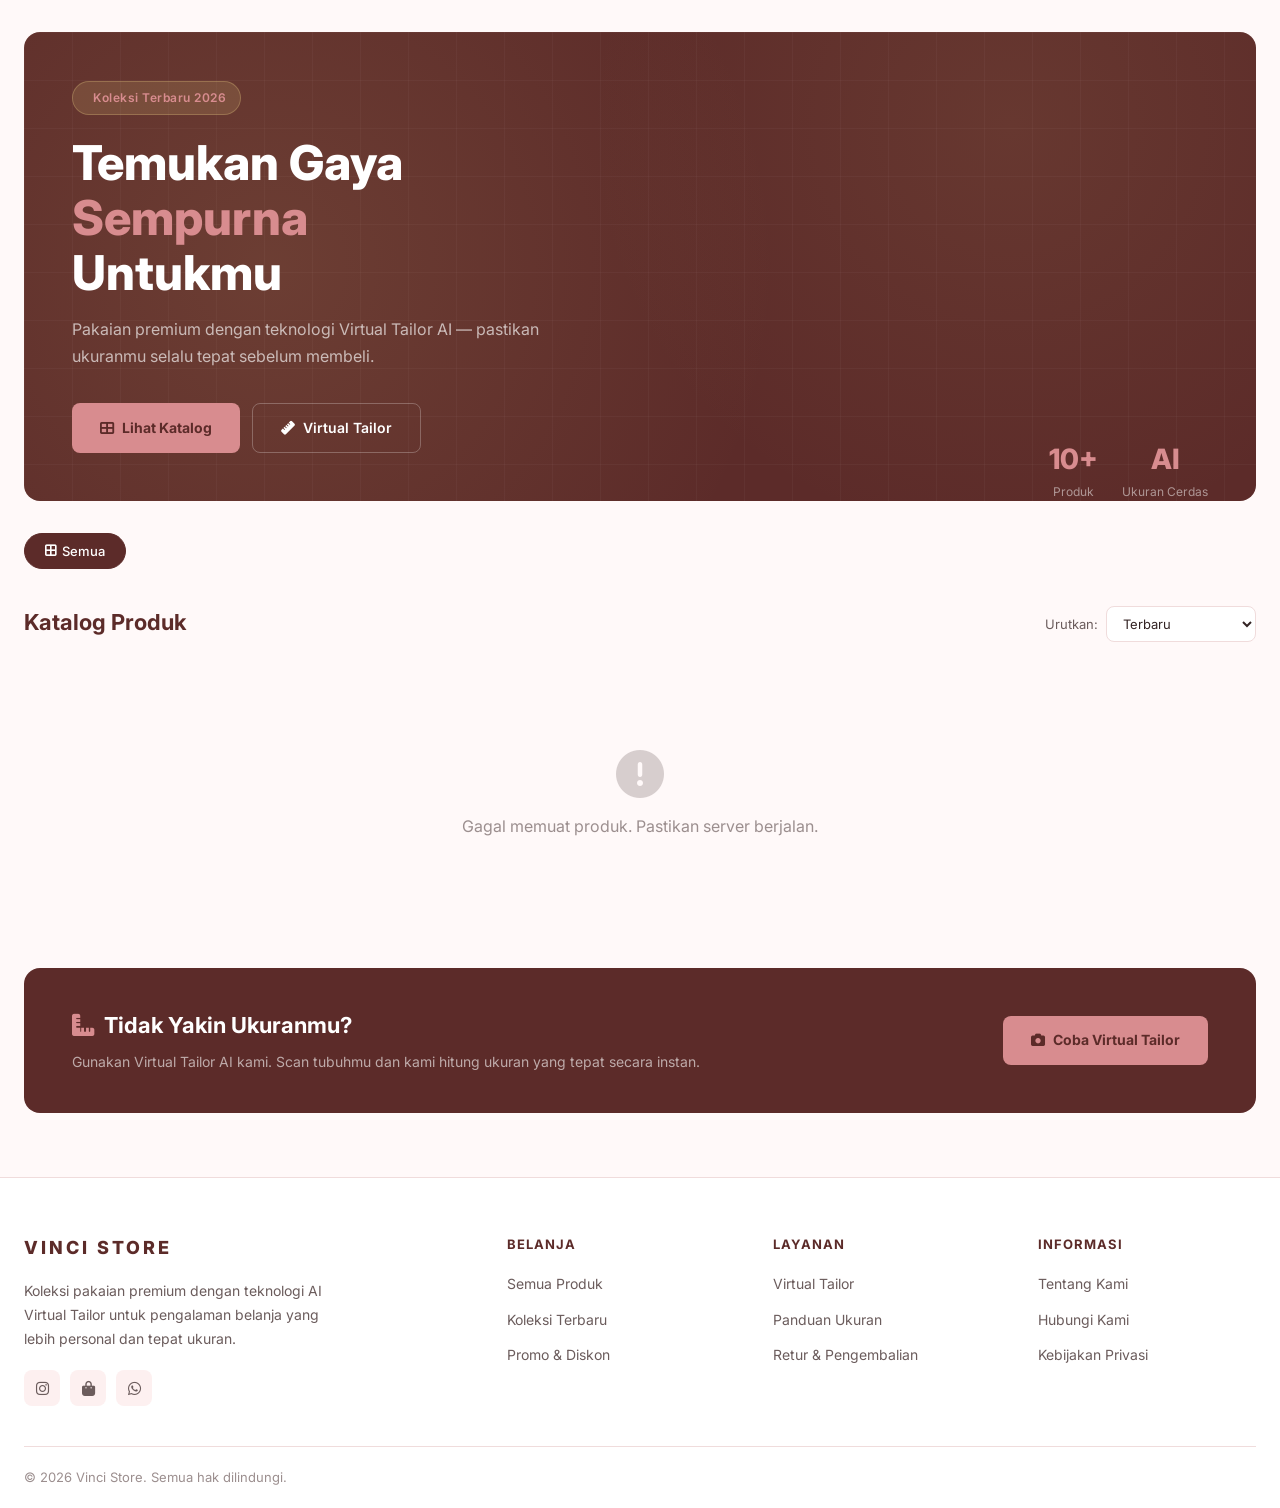
==== backend/static/index.html @ a20b8bdc "first commit" ====
<!DOCTYPE html>
<html lang="id">
<head>
    <meta charset="UTF-8">
    <meta name="viewport" content="width=device-width, initial-scale=1.0">
    <title>Vinci Store | Katalog Koleksi Eksklusif</title>
    <meta name="description" content="Temukan koleksi pakaian premium Vinci Store dengan fitur Virtual Tailor AI untuk pengukuran ukuran yang sempurna.">
    <!-- FontAwesome for Icons -->
    <link rel="stylesheet" href="https://cdnjs.cloudflare.com/ajax/libs/font-awesome/6.4.0/css/all.min.css">
    <!-- Google Fonts -->
    <link href="https://fonts.googleapis.com/css2?family=Inter:wght@400;500;600;700;800&display=swap" rel="stylesheet">

    <style>
        /* ===========================
           CSS Variables
        =========================== */
        :root {
            --primary: #5c2b29;
            --primary-light: #7a3a38;
            --accent: #d88c8f;
            --accent-hover: #c47679;
            --text-main: #332323;
            --text-light: #6b5c5c;
            --text-muted: #9c8f8f;
            --bg-body: #fff9f9;
            --bg-section: #fdf0f0;
            --border: #f0dcdc;
            --white: #ffffff;
            --shadow-sm: 0 1px 3px rgba(0,0,0,0.08), 0 1px 2px rgba(0,0,0,0.05);
            --shadow-md: 0 4px 16px rgba(0,0,0,0.1);
            --shadow-lg: 0 20px 40px rgba(0,0,0,0.14);
            --radius: 10px;
            --font: 'Inter', sans-serif;
        }

        /* ===========================
           Reset & Base
        =========================== */
        *, *::before, *::after {
            margin: 0;
            padding: 0;
            box-sizing: border-box;
        }

        html { scroll-behavior: smooth; }

        body {
            font-family: var(--font);
            background: var(--bg-body);
            color: var(--text-main);
            line-height: 1.6;
        }

        a { text-decoration: none; color: inherit; }
        button { cursor: pointer; font-family: inherit; }
        img { display: block; }

        .container {
            max-width: 1280px;
            margin: 0 auto;
            padding: 0 24px;
        }

        /* ===========================
           Header
        =========================== */
        header {
            background: var(--white);
            border-bottom: 1px solid var(--border);
            position: sticky;
            top: 0;
            z-index: 100;
            box-shadow: var(--shadow-sm);
        }

        .header-inner {
            display: flex;
            align-items: center;
            justify-content: space-between;
            height: 72px;
            gap: 24px;
        }

        .logo {
            display: flex;
            align-items: center;
            gap: 10px;
            font-weight: 800;
            font-size: 18px;
            letter-spacing: 3px;
            color: var(--primary);
            flex-shrink: 0;
        }

        .logo-mark {
            width: 32px;
            height: 32px;
            background: var(--primary);
            border-radius: 6px;
            display: flex;
            align-items: center;
            justify-content: center;
        }

        .logo-mark i {
            color: var(--accent);
            font-size: 14px;
        }

        nav {
            display: flex;
            gap: 8px;
            height: 100%;
        }

        nav a {
            display: flex;
            align-items: center;
            padding: 0 16px;
            font-size: 14px;
            font-weight: 500;
            color: var(--text-light);
            height: 100%;
            border-bottom: 2px solid transparent;
            transition: color 0.2s, border-color 0.2s;
            white-space: nowrap;
        }

        nav a:hover, nav a.active {
            color: var(--primary);
            border-bottom-color: var(--accent);
        }

        .header-actions {
            display: flex;
            align-items: center;
            gap: 16px;
        }

        .search-bar {
            position: relative;
            display: flex;
            align-items: center;
        }

        .search-bar i {
            position: absolute;
            left: 12px;
            color: var(--text-muted);
            font-size: 13px;
            pointer-events: none;
        }

        .search-bar input {
            background: var(--bg-section);
            border: 1px solid var(--border);
            border-radius: 8px;
            padding: 9px 16px 9px 36px;
            width: 220px;
            font-size: 14px;
            font-family: var(--font);
            outline: none;
            transition: border-color 0.2s, width 0.3s;
            color: var(--text-main);
        }

        .search-bar input:focus {
            border-color: var(--accent);
            width: 260px;
        }

        .icon-btn {
            background: none;
            border: none;
            font-size: 18px;
            color: var(--text-main);
            position: relative;
            padding: 6px;
            border-radius: 6px;
            transition: background 0.2s;
        }

        .icon-btn:hover { background: var(--bg-section); }

        .cart-badge {
            position: absolute;
            top: -2px;
            right: -4px;
            background: var(--accent);
            color: var(--white);
            font-size: 10px;
            font-weight: 700;
            width: 16px;
            height: 16px;
            border-radius: 50%;
            display: flex;
            align-items: center;
            justify-content: center;
        }

        /* ===========================
           Hero Banner
        =========================== */
        .hero {
            margin: 32px 0;
            background: var(--primary);
            border-radius: 16px;
            overflow: hidden;
            position: relative;
            min-height: 340px;
            display: flex;
            align-items: center;
        }

        .hero-bg-pattern {
            position: absolute;
            inset: 0;
            background-image:
                radial-gradient(circle at 20% 50%, rgba(201,169,110,0.15) 0%, transparent 50%),
                radial-gradient(circle at 80% 20%, rgba(201,169,110,0.1) 0%, transparent 40%);
        }

        .hero-grid-overlay {
            position: absolute;
            inset: 0;
            background-image:
                linear-gradient(to right, rgba(255,255,255,0.03) 1px, transparent 1px),
                linear-gradient(to bottom, rgba(255,255,255,0.03) 1px, transparent 1px);
            background-size: 48px 48px;
        }

        .hero-content {
            position: relative;
            z-index: 1;
            padding: 48px;
            flex: 1;
            max-width: 600px;
        }

        .hero-badge {
            display: inline-flex;
            align-items: center;
            gap: 6px;
            background: rgba(201,169,110,0.2);
            border: 1px solid rgba(201,169,110,0.4);
            color: var(--accent);
            padding: 6px 14px;
            border-radius: 100px;
            font-size: 12px;
            font-weight: 600;
            letter-spacing: 0.5px;
            margin-bottom: 20px;
        }

        .hero h1 {
            font-size: clamp(2rem, 4vw, 3rem);
            font-weight: 800;
            color: var(--white);
            line-height: 1.15;
            margin-bottom: 16px;
        }

        .hero h1 span { color: var(--accent); }

        .hero p {
            font-size: 16px;
            color: rgba(255,255,255,0.65);
            margin-bottom: 32px;
            line-height: 1.7;
        }

        .hero-buttons {
            display: flex;
            gap: 12px;
            flex-wrap: wrap;
        }

        .btn-hero-primary {
            display: inline-flex;
            align-items: center;
            gap: 8px;
            background: var(--accent);
            color: var(--primary);
            padding: 13px 28px;
            border-radius: 8px;
            font-size: 14px;
            font-weight: 700;
            border: none;
            transition: background 0.2s, transform 0.2s, box-shadow 0.2s;
        }

        .btn-hero-primary:hover {
            background: var(--accent-hover);
            transform: translateY(-1px);
            box-shadow: 0 8px 20px rgba(201,169,110,0.4);
        }

        .btn-hero-secondary {
            display: inline-flex;
            align-items: center;
            gap: 8px;
            background: transparent;
            color: var(--white);
            padding: 13px 28px;
            border-radius: 8px;
            font-size: 14px;
            font-weight: 600;
            border: 1px solid rgba(255,255,255,0.25);
            transition: border-color 0.2s, background 0.2s;
        }

        .btn-hero-secondary:hover {
            border-color: rgba(255,255,255,0.5);
            background: rgba(255,255,255,0.05);
        }

        .hero-visual {
            position: absolute;
            right: 48px;
            bottom: 0;
            width: 280px;
            display: flex;
            flex-direction: column;
            align-items: flex-end;
            gap: 12px;
        }

        .hero-stats {
            display: flex;
            gap: 24px;
        }

        .hero-stat {
            text-align: center;
        }

        .hero-stat .num {
            font-size: 28px;
            font-weight: 800;
            color: var(--accent);
        }

        .hero-stat .label {
            font-size: 12px;
            color: rgba(255,255,255,0.5);
        }

        /* ===========================
           Category Filters
        =========================== */
        .categories-section {
            margin-bottom: 32px;
        }

        .categories {
            display: flex;
            gap: 10px;
            overflow-x: auto;
            padding-bottom: 4px;
            scrollbar-width: none;
        }

        .categories::-webkit-scrollbar { display: none; }

        .cat-btn {
            display: inline-flex;
            align-items: center;
            gap: 6px;
            padding: 9px 20px;
            border: 1.5px solid var(--border);
            background: var(--white);
            border-radius: 100px;
            font-size: 13px;
            font-weight: 500;
            color: var(--text-light);
            white-space: nowrap;
            transition: all 0.2s;
        }

        .cat-btn:hover {
            border-color: var(--accent);
            color: var(--accent);
        }

        .cat-btn.active {
            background: var(--primary);
            border-color: var(--primary);
            color: var(--white);
        }

        /* ===========================
           Catalog Section
        =========================== */
        .catalog-header {
            display: flex;
            align-items: flex-end;
            justify-content: space-between;
            margin-bottom: 28px;
            gap: 16px;
        }

        .catalog-title h2 {
            font-size: 22px;
            font-weight: 700;
            color: var(--primary);
        }

        .catalog-title p {
            font-size: 14px;
            color: var(--text-muted);
            margin-top: 2px;
        }

        .sort-bar {
            display: flex;
            align-items: center;
            gap: 8px;
            font-size: 13px;
            color: var(--text-light);
            flex-shrink: 0;
        }

        .sort-bar select {
            padding: 8px 12px;
            border: 1.5px solid var(--border);
            border-radius: 8px;
            background: var(--white);
            font-family: var(--font);
            font-size: 13px;
            color: var(--text-main);
            outline: none;
            cursor: pointer;
            transition: border-color 0.2s;
        }

        .sort-bar select:focus { border-color: var(--accent); }

        /* ===========================
           Product Grid
        =========================== */
        .product-grid {
            display: grid;
            grid-template-columns: repeat(4, 1fr);
            gap: 24px;
            margin-bottom: 48px;
        }

        .product-card {
            background: var(--white);
            border: 1px solid var(--border);
            border-radius: var(--radius);
            overflow: hidden;
            display: flex;
            flex-direction: column;
            cursor: pointer;
            transition: transform 0.3s ease, box-shadow 0.3s ease, border-color 0.3s ease;
        }

        .product-card:hover {
            transform: translateY(-6px);
            box-shadow: var(--shadow-lg);
            border-color: rgba(201,169,110,0.3);
        }

        .product-img-wrap {
            position: relative;
            width: 100%;
            aspect-ratio: 3/4;
            overflow: hidden;
            background: var(--bg-section);
        }

        .product-img-wrap img {
            width: 100%;
            height: 100%;
            object-fit: cover;
            transition: transform 0.5s ease;
        }

        .product-card:hover .product-img-wrap img {
            transform: scale(1.07);
        }

        .product-img-placeholder {
            width: 100%;
            height: 100%;
            display: flex;
            flex-direction: column;
            align-items: center;
            justify-content: center;
            gap: 8px;
            color: var(--text-muted);
            font-size: 13px;
            background: linear-gradient(135deg, #f1f5f9, #e2e8f0);
        }

        .product-img-placeholder i { font-size: 32px; opacity: 0.4; }

        .product-overlay {
            position: absolute;
            inset: 0;
            background: linear-gradient(to top, rgba(26,31,44,0.5) 0%, transparent 50%);
            opacity: 0;
            transition: opacity 0.3s ease;
            display: flex;
            align-items: flex-end;
            justify-content: center;
            padding: 16px;
        }

        .product-card:hover .product-overlay { opacity: 1; }

        .quick-view-btn {
            background: var(--white);
            color: var(--primary);
            border: none;
            border-radius: 6px;
            padding: 10px 20px;
            font-size: 13px;
            font-weight: 600;
            display: flex;
            align-items: center;
            gap: 6px;
            transition: background 0.2s;
            transform: translateY(8px);
            transition: transform 0.3s ease, background 0.2s;
        }

        .product-card:hover .quick-view-btn {
            transform: translateY(0);
        }

        .quick-view-btn:hover { background: var(--accent); color: var(--white); }

        .product-tag {
            position: absolute;
            top: 12px;
            left: 12px;
            background: var(--primary);
            color: var(--white);
            padding: 4px 10px;
            border-radius: 4px;
            font-size: 11px;
            font-weight: 600;
            letter-spacing: 0.3px;
        }

        .wishlist-btn {
            position: absolute;
            top: 10px;
            right: 10px;
            width: 32px;
            height: 32px;
            background: var(--white);
            border: 1px solid var(--border);
            border-radius: 50%;
            display: flex;
            align-items: center;
            justify-content: center;
            font-size: 13px;
            color: var(--text-muted);
            transition: all 0.2s;
            opacity: 0;
        }

        .product-card:hover .wishlist-btn { opacity: 1; }
        .wishlist-btn:hover { color: #ef4444; border-color: #ef4444; }

        .product-info {
            padding: 16px;
            flex: 1;
            display: flex;
            flex-direction: column;
            gap: 6px;
        }

        .product-name {
            font-size: 14px;
            font-weight: 600;
            color: var(--text-main);
            line-height: 1.4;
        }

        .product-desc-short {
            font-size: 12px;
            color: var(--text-muted);
            line-height: 1.5;
            display: -webkit-box;
            -webkit-line-clamp: 2;
            -webkit-box-orient: vertical;
            overflow: hidden;
        }

        .product-footer {
            display: flex;
            align-items: center;
            justify-content: space-between;
            margin-top: auto;
            padding-top: 10px;
            border-top: 1px solid var(--border);
        }

        .product-price {
            font-size: 16px;
            font-weight: 700;
            color: var(--primary);
        }

        .arrow-link {
            width: 30px;
            height: 30px;
            border-radius: 50%;
            background: var(--primary);
            color: var(--white);
            display: flex;
            align-items: center;
            justify-content: center;
            font-size: 12px;
            transition: background 0.2s, transform 0.2s;
        }

        .product-card:hover .arrow-link {
            background: var(--accent);
            transform: rotate(-45deg);
        }

        /* ===========================
           Skeleton Loading
        =========================== */
        .skeleton {
            background: linear-gradient(90deg, #f1f5f9 25%, #e2e8f0 50%, #f1f5f9 75%);
            background-size: 200% 100%;
            animation: shimmer 1.4s infinite;
            border-radius: 6px;
        }

        @keyframes shimmer {
            0% { background-position: 200% 0; }
            100% { background-position: -200% 0; }
        }

        .skeleton-card {
            background: var(--white);
            border: 1px solid var(--border);
            border-radius: var(--radius);
            overflow: hidden;
        }

        .skeleton-img { height: 260px; }
        .skeleton-info { padding: 16px; display: flex; flex-direction: column; gap: 8px; }
        .skeleton-line { height: 12px; }
        .skeleton-line.w-70 { width: 70%; }
        .skeleton-line.w-50 { width: 50%; }
        .skeleton-line.w-40 { width: 40%; }

        /* ===========================
           Empty State
        =========================== */
        .empty-state {
            grid-column: 1 / -1;
            text-align: center;
            padding: 80px 20px;
            color: var(--text-muted);
        }
        .empty-state i { font-size: 48px; margin-bottom: 16px; opacity: 0.4; display: block; }

        /* ===========================
           Load More
        =========================== */
        .load-more-wrap {
            display: flex;
            justify-content: center;
            margin-bottom: 64px;
        }

        .btn-load-more {
            display: inline-flex;
            align-items: center;
            gap: 8px;
            padding: 13px 36px;
            background: var(--white);
            border: 1.5px solid var(--border);
            border-radius: 8px;
            font-size: 14px;
            font-weight: 600;
            color: var(--text-main);
            transition: all 0.2s;
        }

        .btn-load-more:hover {
            border-color: var(--primary);
            color: var(--primary);
            box-shadow: var(--shadow-md);
        }

        /* ===========================
           Feature Banner
        =========================== */
        .feature-banner {
            background: var(--primary);
            border-radius: 16px;
            padding: 40px 48px;
            margin-bottom: 64px;
            display: flex;
            align-items: center;
            justify-content: space-between;
            gap: 32px;
        }

        .feature-banner-text h3 {
            font-size: 22px;
            font-weight: 700;
            color: var(--white);
            margin-bottom: 8px;
        }

        .feature-banner-text p {
            font-size: 14px;
            color: rgba(255,255,255,0.6);
        }

        .btn-feature {
            display: inline-flex;
            align-items: center;
            gap: 8px;
            background: var(--accent);
            color: var(--primary);
            padding: 13px 28px;
            border-radius: 8px;
            font-size: 14px;
            font-weight: 700;
            border: none;
            white-space: nowrap;
            transition: background 0.2s, transform 0.2s;
            flex-shrink: 0;
        }

        .btn-feature:hover {
            background: var(--accent-hover);
            transform: translateY(-1px);
        }

        /* ===========================
           Footer
        =========================== */
        footer {
            background: var(--white);
            border-top: 1px solid var(--border);
        }

        .footer-top {
            display: grid;
            grid-template-columns: 2fr 1fr 1fr 1fr;
            gap: 48px;
            padding: 56px 0 40px;
        }

        .footer-brand .logo { margin-bottom: 16px; }

        .footer-brand p {
            font-size: 14px;
            color: var(--text-light);
            line-height: 1.7;
            max-width: 300px;
        }

        .footer-socials {
            display: flex;
            gap: 10px;
            margin-top: 20px;
        }

        .social-btn {
            width: 36px;
            height: 36px;
            background: var(--bg-section);
            border-radius: 8px;
            display: flex;
            align-items: center;
            justify-content: center;
            color: var(--text-light);
            font-size: 15px;
            transition: all 0.2s;
        }

        .social-btn:hover {
            background: var(--primary);
            color: var(--white);
        }

        .footer-col h4 {
            font-size: 13px;
            font-weight: 700;
            color: var(--primary);
            text-transform: uppercase;
            letter-spacing: 1px;
            margin-bottom: 16px;
        }

        .footer-col ul {
            list-style: none;
            display: flex;
            flex-direction: column;
            gap: 10px;
        }

        .footer-col ul li a {
            font-size: 14px;
            color: var(--text-light);
            transition: color 0.2s;
        }

        .footer-col ul li a:hover { color: var(--primary); }

        .footer-bottom {
            border-top: 1px solid var(--border);
            padding: 20px 0;
            display: flex;
            align-items: center;
            justify-content: space-between;
            font-size: 13px;
            color: var(--text-muted);
        }

        /* ===========================
           Responsive
        =========================== */
        @media (max-width: 1100px) {
            .product-grid { grid-template-columns: repeat(3, 1fr); }
            .footer-top { grid-template-columns: repeat(2, 1fr); gap: 32px; }
        }

        @media (max-width: 860px) {
            .hero { min-height: 280px; }
            .hero-visual { display: none; }
            .product-grid { grid-template-columns: repeat(2, 1fr); }
            .feature-banner { flex-direction: column; text-align: center; }
        }

        @media (max-width: 640px) {
            nav { display: none; }
            .search-bar { display: none; }
            .hero-content { padding: 32px 24px; }
            .hero h1 { font-size: 1.75rem; }
        }

        @media (max-width: 480px) {
            .product-grid { grid-template-columns: 1fr; }
            .footer-top { grid-template-columns: 1fr; }
        }
    </style>
</head>
<body>

    <!-- ========== HEADER ========== -->
    <div id="navbar-container"></div>

    <main class="container">

        <!-- ========== HERO ========== -->
        <section class="hero">
            <div class="hero-bg-pattern"></div>
            <div class="hero-grid-overlay"></div>
            <div class="hero-content">
                <div class="hero-badge">
                    <i class="fas fa-sparkles"></i>
                    Koleksi Terbaru 2026
                </div>
                <h1>Temukan Gaya <span>Sempurna</span><br>Untukmu</h1>
                <p>Pakaian premium dengan teknologi Virtual Tailor AI — pastikan ukuranmu selalu tepat sebelum membeli.</p>
                <div class="hero-buttons">
                    <a href="#katalog" class="btn-hero-primary">
                        <i class="fas fa-th-large"></i>
                        Lihat Katalog
                    </a>
                    <a href="/virtual-tailor" class="btn-hero-secondary">
                        <i class="fas fa-ruler"></i>
                        Virtual Tailor
                    </a>
                </div>
            </div>
            <div class="hero-visual">
                <div class="hero-stats">
                    <div class="hero-stat">
                        <div class="num" id="heroProductCount">10+</div>
                        <div class="label">Produk</div>
                    </div>
                    <div class="hero-stat">
                        <div class="num">AI</div>
                        <div class="label">Ukuran Cerdas</div>
                    </div>
                </div>
            </div>
        </section>

        <!-- ========== CATEGORY FILTERS ========== -->
        <section class="categories-section" id="katalog">
            <div class="categories" id="categoryList">
                <button class="cat-btn active" data-filter="all">
                    <i class="fas fa-border-all"></i> Semua
                </button>
                <!-- Dynamic categories injected by JS -->
            </div>
        </section>

        <!-- ========== CATALOG ========== -->
        <section class="catalog">
            <div class="catalog-header">
                <div class="catalog-title">
                    <h2>Katalog Produk</h2>
                    <p id="productCount">Memuat produk...</p>
                </div>
                <div class="sort-bar">
                    <label for="sortSelect">Urutkan:</label>
                    <select id="sortSelect">
                        <option value="default">Terbaru</option>
                        <option value="price-asc">Harga: Terendah</option>
                        <option value="price-desc">Harga: Tertinggi</option>
                        <option value="name-az">Nama: A-Z</option>
                    </select>
                </div>
            </div>

            <!-- Product Grid -->
            <div class="product-grid" id="productGrid">
                <!-- Skeleton loading cards -->
                <div class="skeleton-card">
                    <div class="skeleton skeleton-img"></div>
                    <div class="skeleton-info">
                        <div class="skeleton skeleton-line w-70"></div>
                        <div class="skeleton skeleton-line w-50"></div>
                        <div class="skeleton skeleton-line w-40"></div>
                    </div>
                </div>
                <div class="skeleton-card">
                    <div class="skeleton skeleton-img"></div>
                    <div class="skeleton-info">
                        <div class="skeleton skeleton-line w-70"></div>
                        <div class="skeleton skeleton-line w-50"></div>
                        <div class="skeleton skeleton-line w-40"></div>
                    </div>
                </div>
                <div class="skeleton-card">
                    <div class="skeleton skeleton-img"></div>
                    <div class="skeleton-info">
                        <div class="skeleton skeleton-line w-70"></div>
                        <div class="skeleton skeleton-line w-50"></div>
                        <div class="skeleton skeleton-line w-40"></div>
                    </div>
                </div>
                <div class="skeleton-card">
                    <div class="skeleton skeleton-img"></div>
                    <div class="skeleton-info">
                        <div class="skeleton skeleton-line w-70"></div>
                        <div class="skeleton skeleton-line w-50"></div>
                        <div class="skeleton skeleton-line w-40"></div>
                    </div>
                </div>
            </div>

            <div class="load-more-wrap" id="loadMoreWrap" style="display:none;">
                <button class="btn-load-more" id="loadMoreBtn">
                    <i class="fas fa-chevron-down"></i>
                    Muat Lebih Banyak
                </button>
            </div>
        </section>

        <!-- ========== FEATURE BANNER ========== -->
        <div class="feature-banner">
            <div class="feature-banner-text">
                <h3><i class="fas fa-ruler-combined" style="color:var(--accent); margin-right:10px;"></i>Tidak Yakin Ukuranmu?</h3>
                <p>Gunakan Virtual Tailor AI kami. Scan tubuhmu dan kami hitung ukuran yang tepat secara instan.</p>
            </div>
            <a href="/virtual-tailor" class="btn-feature">
                <i class="fas fa-camera"></i>
                Coba Virtual Tailor
            </a>
        </div>

    </main>

    <!-- ========== FOOTER ========== -->
    <footer>
        <div class="container">
            <div class="footer-top">
                <div class="footer-brand">
                    <div class="logo">
                        VINCI STORE
                    </div>
                    <p>Koleksi pakaian premium dengan teknologi AI Virtual Tailor untuk pengalaman belanja yang lebih personal dan tepat ukuran.</p>
                    <div class="footer-socials">
                        <a href="https://www.instagram.com/vincistore_" class="social-btn"><i class="fab fa-instagram"></i></a>
                        <a href="https://shopee.co.id/vincistore.padang" class="social-btn"><i class="fas fa-shopping-bag"></i></a>
                        <a href="https://api.whatsapp.com/message/ERX2TQE45XUIH1?autoload=1&app_absent=0" class="social-btn"><i class="fab fa-whatsapp"></i></a>
                    </div>
                </div>
                <div class="footer-col">
                    <h4>Belanja</h4>
                    <ul>
                        <li><a href="/">Semua Produk</a></li>
                        <li><a href="/">Koleksi Terbaru</a></li>
                        <li><a href="/">Promo & Diskon</a></li>
                    </ul>
                </div>
                <div class="footer-col">
                    <h4>Layanan</h4>
                    <ul>
                        <li><a href="#">Virtual Tailor</a></li>
                        <li><a href="#">Panduan Ukuran</a></li>
                        <li><a href="#">Retur & Pengembalian</a></li>
                    </ul>
                </div>
                <div class="footer-col">
                    <h4>Informasi</h4>
                    <ul>
                        <li><a href="#">Tentang Kami</a></li>
                        <li><a href="#">Hubungi Kami</a></li>
                        <li><a href="#">Kebijakan Privasi</a></li>
                    </ul>
                </div>
            </div>
            <div class="footer-bottom">
                <span>© 2026 Vinci Store. Semua hak dilindungi.</span>
            </div>
        </div>
    </footer>

    <script>
        // ========= State =========
        let allProducts = [];
        let filteredProducts = [];
        let currentFilter = 'all';
        let visibleCount = 8;

        // ========= Fetch Products =========
        async function loadProducts() {
            try {
                const res = await fetch('/api/v1/products');
                const data = await res.json();

                if (data.success && data.products) {
                    allProducts = data.products;
                    document.getElementById('heroProductCount').textContent = allProducts.length + '+';
                    buildCategoryButtons(allProducts);
                    applyFiltersAndSort();
                }
            } catch (err) {
                console.error('Failed to load products:', err);
                document.getElementById('productGrid').innerHTML = `
                    <div class="empty-state">
                        <i class="fas fa-exclamation-circle"></i>
                        <p>Gagal memuat produk. Pastikan server berjalan.</p>
                    </div>`;
                document.getElementById('productCount').textContent = '';
            }
        }

        // ========= Category Buttons =========
        function buildCategoryButtons(products) {
            // Extract unique categories from description keywords (since no category field)
            const categories = [
                { key: 'shirt', label: 'Kemeja & Blouse', icon: 'fa-shirt' },
                { key: 'busui', label: 'Busui Friendly', icon: 'fa-heart' },
                { key: 'wudhu', label: 'Wudhu Friendly', icon: 'fa-star' },
            ];

            const list = document.getElementById('categoryList');
            categories.forEach(cat => {
                const btn = document.createElement('button');
                btn.className = 'cat-btn';
                btn.dataset.filter = cat.key;
                btn.innerHTML = `<i class="fas ${cat.icon}"></i> ${cat.label}`;
                btn.addEventListener('click', () => setFilter(cat.key, btn));
                list.appendChild(btn);
            });
        }

        function setFilter(filter, clickedBtn) {
            currentFilter = filter;
            visibleCount = 8;
            document.querySelectorAll('.cat-btn').forEach(b => b.classList.remove('active'));
            clickedBtn.classList.add('active');
            applyFiltersAndSort();
        }

        // ========= Sort & Filter =========
        function applyFiltersAndSort() {
            const sortVal = document.getElementById('sortSelect').value;
            let list = [...allProducts];

            // Filter
            if (currentFilter !== 'all') {
                list = list.filter(p => {
                    const desc = (p.description || '').toLowerCase();
                    if (currentFilter === 'shirt') return true;
                    if (currentFilter === 'busui') return desc.includes('busui');
                    if (currentFilter === 'wudhu') return desc.includes('wudhu');
                    return true;
                });
            }

            // Search
            const q = document.getElementById('searchInput').value.trim().toLowerCase();
            if (q) {
                list = list.filter(p =>
                    (p.name || '').toLowerCase().includes(q) ||
                    (p.description || '').toLowerCase().includes(q)
                );
            }

            // Sort
            if (sortVal === 'price-asc') list.sort((a, b) => a.price - b.price);
            else if (sortVal === 'price-desc') list.sort((a, b) => b.price - a.price);
            else if (sortVal === 'name-az') list.sort((a, b) => a.name.localeCompare(b.name));

            filteredProducts = list;
            renderProducts();
        }

        // ========= Render Products =========
        function renderProducts() {
            const grid = document.getElementById('productGrid');
            const count = document.getElementById('productCount');
            const loadWrap = document.getElementById('loadMoreWrap');

            const visible = filteredProducts.slice(0, visibleCount);

            count.textContent = `Menampilkan ${visible.length} dari ${filteredProducts.length} produk`;

            if (filteredProducts.length === 0) {
                grid.innerHTML = `
                    <div class="empty-state">
                        <i class="fas fa-box-open"></i>
                        <p>Tidak ada produk yang sesuai.</p>
                    </div>`;
                loadWrap.style.display = 'none';
                return;
            }

            grid.innerHTML = '';
            visible.forEach((product, i) => {
                const card = document.createElement('div');
                card.className = 'product-card';
                card.style.animationDelay = `${i * 50}ms`;

                // Detect product type badge
                const desc = (product.description || '').toLowerCase();
                const badge = desc.includes('busui') ? 'Busui Friendly' : 'Tersedia';

                card.innerHTML = `
                    <div class="product-img-wrap">
                        ${product.image_url
                            ? `<img src="${product.image_url}" alt="${product.name}" loading="lazy" onerror="this.parentElement.innerHTML='<div class=\\'product-img-placeholder\\'><i class=\\'fas fa-image\\'></i><span>Foto Produk</span></div>'">`
                            : `<div class="product-img-placeholder"><i class="fas fa-image"></i><span>Foto Produk</span></div>`
                        }
                        <div class="product-overlay">
                            <button class="quick-view-btn">
                                <i class="fas fa-eye"></i> Lihat Detail
                            </button>
                        </div>
                        <span class="product-tag">${badge}</span>
                        <button class="wishlist-btn" title="Simpan"><i class="far fa-heart"></i></button>
                    </div>
                    <div class="product-info">
                        <div class="product-name">${product.name}</div>
                        <div class="product-desc-short">${product.description || ''}</div>
                        <div class="product-footer">
                            <div class="product-price">Rp ${product.price.toLocaleString('id-ID')}</div>
                            <div class="arrow-link"><i class="fas fa-arrow-right"></i></div>
                        </div>
                    </div>
                `;

                card.addEventListener('click', (e) => {
                    if (e.target.closest('.wishlist-btn')) {
                        e.stopPropagation();
                        toggleWishlist(e.target.closest('.wishlist-btn'));
                        return;
                    }
                    window.location.href = `/product/${product.id}`;
                });

                grid.appendChild(card);
            });

            loadWrap.style.display = filteredProducts.length > visibleCount ? 'flex' : 'none';
        }

        // ========= Wishlist Toggle =========
        function toggleWishlist(btn) {
            const icon = btn.querySelector('i');
            const isActive = icon.classList.contains('fas');
            icon.classList.toggle('fas', !isActive);
            icon.classList.toggle('far', isActive);
            btn.style.color = isActive ? '' : '#ef4444';
            btn.style.borderColor = isActive ? '' : '#ef4444';
        }

        // ========= Load More =========
        document.getElementById('loadMoreBtn').addEventListener('click', () => {
            visibleCount += 4;
            renderProducts();
        });

        // ========= Sort Change =========
        document.getElementById('sortSelect').addEventListener('change', applyFiltersAndSort);

        // ========= Search =========
        let searchTimeout;
        document.addEventListener('input', (e) => {
            if (e.target && e.target.id === 'searchInput') {
                clearTimeout(searchTimeout);
                searchTimeout = setTimeout(() => {
                    visibleCount = 8;
                    applyFiltersAndSort();
                }, 300);
            }
        });

        // ========= Boot =========
        document.addEventListener('DOMContentLoaded', loadProducts);
    </script>

    <script src="/static/js/navbar.js"></script>
</body>
</html>
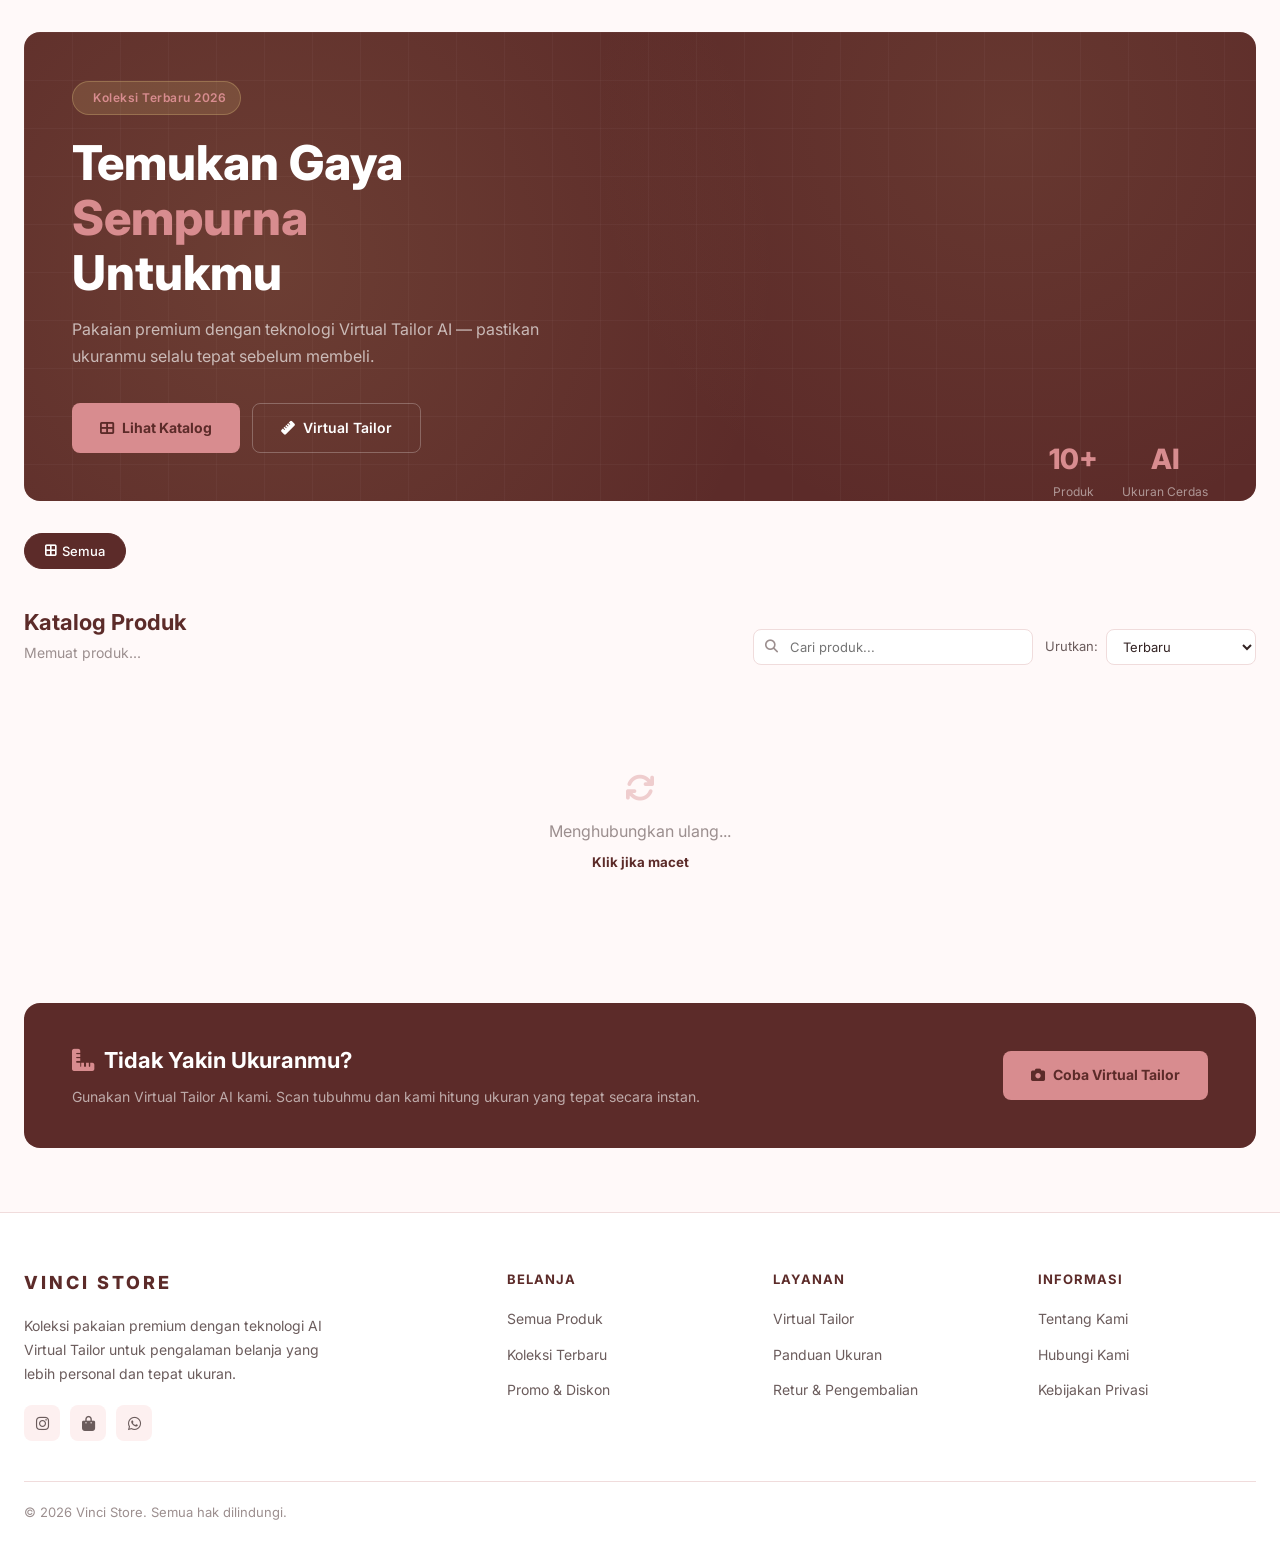
==== commit 25059350: "feat: stable authentication, google oauth, and admin dashboard" ====
--- a/backend/static/index.html
+++ b/backend/static/index.html
@@ -545,27 +545,6 @@
             letter-spacing: 0.3px;
         }
 
-        .wishlist-btn {
-            position: absolute;
-            top: 10px;
-            right: 10px;
-            width: 32px;
-            height: 32px;
-            background: var(--white);
-            border: 1px solid var(--border);
-            border-radius: 50%;
-            display: flex;
-            align-items: center;
-            justify-content: center;
-            font-size: 13px;
-            color: var(--text-muted);
-            transition: all 0.2s;
-            opacity: 0;
-        }
-
-        .product-card:hover .wishlist-btn { opacity: 1; }
-        .wishlist-btn:hover { color: #ef4444; border-color: #ef4444; }
-
         .product-info {
             padding: 16px;
             flex: 1;
@@ -738,6 +717,16 @@
         .btn-feature:hover {
             background: var(--accent-hover);
             transform: translateY(-1px);
+        }
+
+        #searchInput:focus {
+            border-color: var(--accent);
+            width: 500px;
+            box-shadow: var(--shadow-sm);
+        }
+
+        #sortSelect:focus {
+            border-color: var(--accent);
         }
 
         /* ===========================
@@ -873,7 +862,7 @@
                         <i class="fas fa-th-large"></i>
                         Lihat Katalog
                     </a>
-                    <a href="/virtual-tailor" class="btn-hero-secondary">
+                    <a href="javascript:void(0)" class="btn-hero-secondary auth-check" data-target="/virtual-tailor">
                         <i class="fas fa-ruler"></i>
                         Virtual Tailor
                     </a>
@@ -905,19 +894,35 @@
 
         <!-- ========== CATALOG ========== -->
         <section class="catalog">
-            <div class="catalog-header">
+            <div class="catalog-header" style="display: flex; align-items: flex-end; justify-content: space-between; margin-bottom: 28px; gap: 16px; flex-wrap: wrap;">
+                
+                <!-- Sisi Kiri: Judul -->
                 <div class="catalog-title">
-                    <h2>Katalog Produk</h2>
-                    <p id="productCount">Memuat produk...</p>
+                    <h2 style="font-size: 22px; font-weight: 700; color: var(--primary);">Katalog Produk</h2>
+                    <p id="productCount" style="font-size: 14px; color: var(--text-muted); margin-top: 2px;">Memuat produk...</p>
                 </div>
-                <div class="sort-bar">
-                    <label for="sortSelect">Urutkan:</label>
-                    <select id="sortSelect">
-                        <option value="default">Terbaru</option>
-                        <option value="price-asc">Harga: Terendah</option>
-                        <option value="price-desc">Harga: Tertinggi</option>
-                        <option value="name-az">Nama: A-Z</option>
-                    </select>
+
+                <!-- Sisi Kanan: Area Kontrol (Search + Sort) -->
+                <div class="catalog-controls" style="display: flex; align-items: center; gap: 12px;">
+                    
+                    <!-- Search Mini -->
+                    <div class="search-mini" style="position: relative; display: flex; align-items: center;">
+                        <i class="fas fa-search" style="position: absolute; left: 12px; color: var(--text-muted); font-size: 13px; pointer-events: none;"></i>
+                        <input type="text" placeholder="Cari produk..." id="searchInput" 
+                            style="padding: 9px 12px 9px 36px; border: 1.5px solid var(--border); border-radius: 8px; background: var(--white); font-family: var(--font); font-size: 13px; color: var(--text-main); outline: none; transition: all 0.2s; width: 280px;">
+                    </div>
+
+                    <!-- Dropdown Urutkan -->
+                    <div class="sort-bar" style="display: flex; align-items: center; gap: 8px; font-size: 13px; color: var(--text-light);">
+                        <label for="sortSelect">Urutkan:</label>
+                        <select id="sortSelect" style="padding: 8px 12px; border: 1.5px solid var(--border); border-radius: 8px; background: var(--white); font-family: var(--font); font-size: 13px; color: var(--text-main); outline: none; cursor: pointer; transition: border-color 0.2s;">
+                            <option value="default">Terbaru</option>
+                            <option value="price-asc">Harga: Terendah</option>
+                            <option value="price-desc">Harga: Tertinggi</option>
+                            <option value="name-az">Nama: A-Z</option>
+                        </select>
+                    </div>
+
                 </div>
             </div>
 
@@ -972,7 +977,7 @@
                 <h3><i class="fas fa-ruler-combined" style="color:var(--accent); margin-right:10px;"></i>Tidak Yakin Ukuranmu?</h3>
                 <p>Gunakan Virtual Tailor AI kami. Scan tubuhmu dan kami hitung ukuran yang tepat secara instan.</p>
             </div>
-            <a href="/virtual-tailor" class="btn-feature">
+            <a href="javascript:void(0)" class="btn-feature auth-check" data-target="/virtual-tailor">
                 <i class="fas fa-camera"></i>
                 Coba Virtual Tailor
             </a>
@@ -1026,6 +1031,33 @@
         </div>
     </footer>
 
+    <div id="authModal" style="display:none; position:fixed; inset:0; z-index:9999; background:rgba(51,35,35,0.7); backdrop-filter:blur(5px); align-items:center; justify-content:center;">
+        <div style="background:var(--white); width:90%; max-width:400px; padding:35px; border-radius:24px; text-align:center; box-shadow:var(--shadow-lg); border:1px solid var(--border); animation: modalFadeIn 0.3s cubic-bezier(0.34, 1.56, 0.64, 1);">
+            <div style="width:70px; height:70px; background:var(--bg-section); color:var(--accent); border-radius:50%; display:flex; align-items:center; justify-content:center; margin:0 auto 20px; font-size:28px; border: 2px solid var(--border);">
+                <i class="fas fa-lock"></i>
+            </div>
+            <h3 style="color:var(--primary); margin-bottom:12px; font-weight:800; font-size: 22px;">Akses Terbatas</h3>
+            <p style="color:var(--text-light); font-size:14px; line-height:1.7; margin-bottom:30px; padding: 0 10px;">
+                Fitur <b>Virtual Tailor</b> dan <b>Keranjang</b> memerlukan akun. Silakan masuk untuk pengalaman belanja yang lebih personal.
+            </p>
+            <div style="display:flex; flex-direction:column; gap:12px;">
+                <a href="/login" style="background:var(--primary); color:white; padding:14px; border-radius:12px; font-weight:700; text-decoration:none; display:flex; align-items:center; justify-content:center; transition: background 0.2s;" onmouseover="this.style.background='var(--primary-light)'" onmouseout="this.style.background='var(--primary)'">
+                    Masuk ke Akun
+                </a>
+                <button onclick="closeAuthModal()" style="background:none; border:none; color:var(--text-muted); font-size:13px; font-weight:600; cursor:pointer; padding:10px; transition: color 0.2s;" onmouseover="this.style.color='var(--primary)'">
+                    Mungkin Nanti
+                </button>
+            </div>
+        </div>
+    </div>
+
+    <style>
+    @keyframes modalFadeIn {
+        from { opacity: 0; transform: scale(0.9) translateY(30px); }
+        to { opacity: 1; transform: scale(1) translateY(0); }
+    }
+    </style>
+
     <script>
         // ========= State =========
         let allProducts = [];
@@ -1035,8 +1067,16 @@
 
         // ========= Fetch Products =========
         async function loadProducts() {
+            const grid = document.getElementById('productGrid');
+            
+            // Beri jeda 200ms agar tidak tabrakan dengan fetch Navbar (Status Login & Cart)
+            await new Promise(resolve => setTimeout(resolve, 200));
+
             try {
-                const res = await fetch('/api/v1/products');
+                const res = await fetch('/api/v1/products?t=' + Date.now());
+                
+                if (!res.ok) throw new Error("Database busy");
+
                 const data = await res.json();
 
                 if (data.success && data.products) {
@@ -1044,17 +1084,30 @@
                     document.getElementById('heroProductCount').textContent = allProducts.length + '+';
                     buildCategoryButtons(allProducts);
                     applyFiltersAndSort();
+                } else {
+                    throw new Error("Data empty");
                 }
             } catch (err) {
-                console.error('Failed to load products:', err);
-                document.getElementById('productGrid').innerHTML = `
-                    <div class="empty-state">
-                        <i class="fas fa-exclamation-circle"></i>
-                        <p>Gagal memuat produk. Pastikan server berjalan.</p>
-                    </div>`;
-                document.getElementById('productCount').textContent = '';
+                console.error('Fetch Error:', err);
+                // Jika gagal, jangan langsung menyerah, coba sekali lagi otomatis tanpa pesan error
+                setTimeout(() => {
+                    // Jika masih kosong, baru tampilkan UI error
+                    if (grid.innerHTML.includes('skeleton') || grid.innerHTML === "") {
+                         grid.innerHTML = `
+                            <div class="empty-state">
+                                <i class="fas fa-sync fa-spin" style="font-size:30px; color:var(--accent)"></i>
+                                <p style="margin-top:10px">Menghubungkan ulang...</p>
+                                <button onclick="location.reload()" style="margin-top:10px; border:none; background:none; color:var(--primary); font-weight:bold; cursor:pointer">Klik jika macet</button>
+                            </div>`;
+                         // Coba panggil lagi terakhir kali
+                         setTimeout(() => location.reload(), 2000);
+                    }
+                }, 500);
             }
         }
+
+        // ========= State Global untuk Redirect =========
+        let pendingTargetUrl = null;
 
         // ========= Category Buttons =========
         function buildCategoryButtons(products) {
@@ -1144,9 +1197,8 @@
                 card.className = 'product-card';
                 card.style.animationDelay = `${i * 50}ms`;
 
-                // Detect product type badge
-                const desc = (product.description || '').toLowerCase();
-                const badge = desc.includes('busui') ? 'Busui Friendly' : 'Tersedia';
+                // SEMUA LABEL DIBUAT "Tersedia"
+                const badge = 'Tersedia';
 
                 card.innerHTML = `
                     <div class="product-img-wrap">
@@ -1160,7 +1212,6 @@
                             </button>
                         </div>
                         <span class="product-tag">${badge}</span>
-                        <button class="wishlist-btn" title="Simpan"><i class="far fa-heart"></i></button>
                     </div>
                     <div class="product-info">
                         <div class="product-name">${product.name}</div>
@@ -1171,13 +1222,7 @@
                         </div>
                     </div>
                 `;
-
-                card.addEventListener('click', (e) => {
-                    if (e.target.closest('.wishlist-btn')) {
-                        e.stopPropagation();
-                        toggleWishlist(e.target.closest('.wishlist-btn'));
-                        return;
-                    }
+                card.addEventListener('click', () => {
                     window.location.href = `/product/${product.id}`;
                 });
 
@@ -1185,16 +1230,6 @@
             });
 
             loadWrap.style.display = filteredProducts.length > visibleCount ? 'flex' : 'none';
-        }
-
-        // ========= Wishlist Toggle =========
-        function toggleWishlist(btn) {
-            const icon = btn.querySelector('i');
-            const isActive = icon.classList.contains('fas');
-            icon.classList.toggle('fas', !isActive);
-            icon.classList.toggle('far', isActive);
-            btn.style.color = isActive ? '' : '#ef4444';
-            btn.style.borderColor = isActive ? '' : '#ef4444';
         }
 
         // ========= Load More =========
@@ -1223,5 +1258,6 @@
     </script>
 
     <script src="/static/js/navbar.js"></script>
+
 </body>
-</html>
+</html>
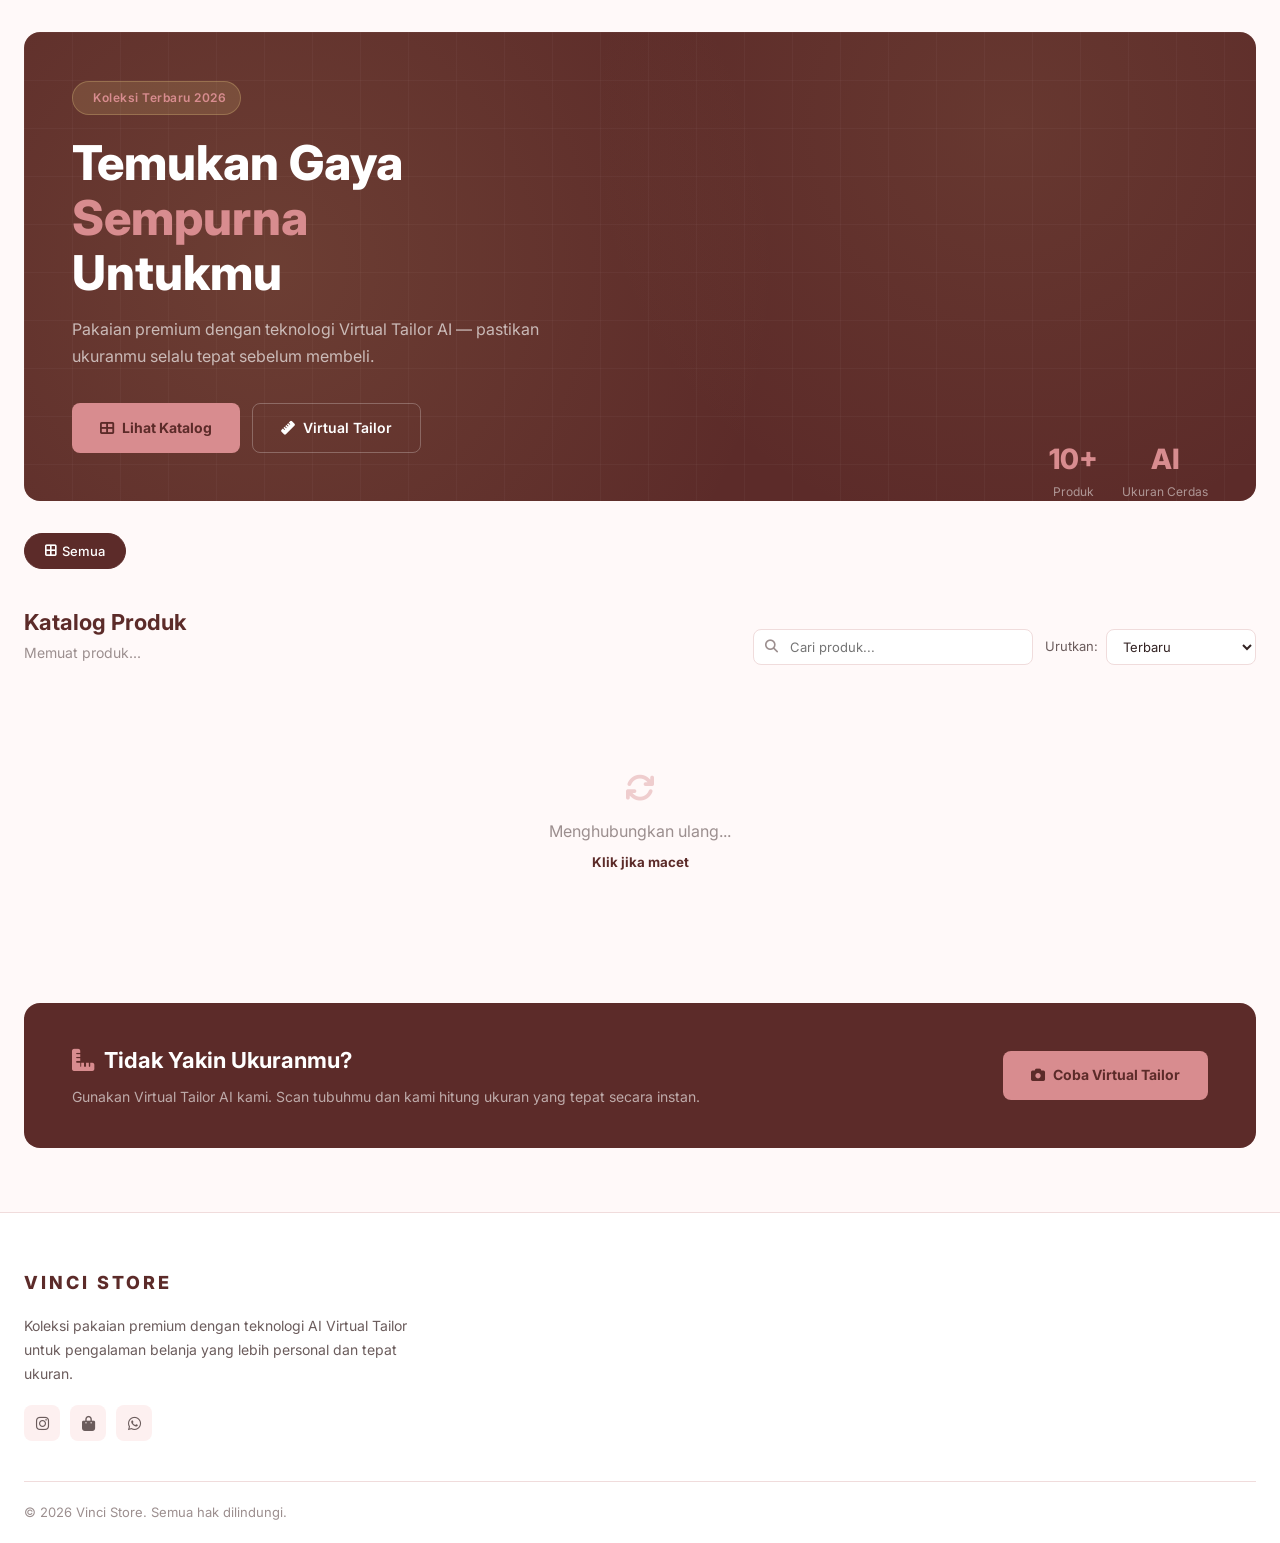
==== commit 47c80c75: "fix: UI - Frontend Finalization" ====
--- a/backend/static/index.html
+++ b/backend/static/index.html
@@ -738,9 +738,8 @@
         }
 
         .footer-top {
-            display: grid;
-            grid-template-columns: 2fr 1fr 1fr 1fr;
-            gap: 48px;
+            display: flex;
+            flex-direction: column;
             padding: 56px 0 40px;
         }
 
@@ -750,7 +749,7 @@
             font-size: 14px;
             color: var(--text-light);
             line-height: 1.7;
-            max-width: 300px;
+            max-width: 400px;
         }
 
         .footer-socials {
@@ -816,7 +815,6 @@
         =========================== */
         @media (max-width: 1100px) {
             .product-grid { grid-template-columns: repeat(3, 1fr); }
-            .footer-top { grid-template-columns: repeat(2, 1fr); gap: 32px; }
         }
 
         @media (max-width: 860px) {
@@ -835,7 +833,6 @@
 
         @media (max-width: 480px) {
             .product-grid { grid-template-columns: 1fr; }
-            .footer-top { grid-template-columns: 1fr; }
         }
     </style>
 </head>
@@ -862,7 +859,7 @@
                         <i class="fas fa-th-large"></i>
                         Lihat Katalog
                     </a>
-                    <a href="javascript:void(0)" class="btn-hero-secondary auth-check" data-target="/virtual-tailor">
+                    <a href="javascript:showVirtualTailorWarning()" class="btn-hero-secondary">
                         <i class="fas fa-ruler"></i>
                         Virtual Tailor
                     </a>
@@ -977,7 +974,7 @@
                 <h3><i class="fas fa-ruler-combined" style="color:var(--accent); margin-right:10px;"></i>Tidak Yakin Ukuranmu?</h3>
                 <p>Gunakan Virtual Tailor AI kami. Scan tubuhmu dan kami hitung ukuran yang tepat secara instan.</p>
             </div>
-            <a href="javascript:void(0)" class="btn-feature auth-check" data-target="/virtual-tailor">
+            <a href="javascript:showVirtualTailorWarning()" class="btn-feature">
                 <i class="fas fa-camera"></i>
                 Coba Virtual Tailor
             </a>
@@ -999,30 +996,6 @@
                         <a href="https://shopee.co.id/vincistore.padang" class="social-btn"><i class="fas fa-shopping-bag"></i></a>
                         <a href="https://api.whatsapp.com/message/ERX2TQE45XUIH1?autoload=1&app_absent=0" class="social-btn"><i class="fab fa-whatsapp"></i></a>
                     </div>
-                </div>
-                <div class="footer-col">
-                    <h4>Belanja</h4>
-                    <ul>
-                        <li><a href="/">Semua Produk</a></li>
-                        <li><a href="/">Koleksi Terbaru</a></li>
-                        <li><a href="/">Promo & Diskon</a></li>
-                    </ul>
-                </div>
-                <div class="footer-col">
-                    <h4>Layanan</h4>
-                    <ul>
-                        <li><a href="#">Virtual Tailor</a></li>
-                        <li><a href="#">Panduan Ukuran</a></li>
-                        <li><a href="#">Retur & Pengembalian</a></li>
-                    </ul>
-                </div>
-                <div class="footer-col">
-                    <h4>Informasi</h4>
-                    <ul>
-                        <li><a href="#">Tentang Kami</a></li>
-                        <li><a href="#">Hubungi Kami</a></li>
-                        <li><a href="#">Kebijakan Privasi</a></li>
-                    </ul>
                 </div>
             </div>
             <div class="footer-bottom">
@@ -1058,12 +1031,33 @@
     }
     </style>
 
+    <div id="vtWarningModal" style="display:none; position:fixed; inset:0; z-index:10000; background:rgba(51,35,35,0.7); backdrop-filter:blur(5px); align-items:center; justify-content:center;">
+        <div style="background:var(--white); width:90%; max-width:400px; padding:35px; border-radius:24px; text-align:center; box-shadow:var(--shadow-lg); border:1px solid var(--border); animation: modalFadeIn 0.3s cubic-bezier(0.34, 1.56, 0.64, 1);">
+            <div style="width:70px; height:70px; background:var(--bg-section); color:var(--accent); border-radius:50%; display:flex; align-items:center; justify-content:center; margin:0 auto 20px; font-size:28px; border: 2px solid var(--border);">
+                <i class="fas fa-exclamation-triangle"></i>
+            </div>
+            <h3 style="color:var(--primary); margin-bottom:12px; font-weight:800; font-size: 22px;">Pilih Produk</h3>
+            <p style="color:var(--text-light); font-size:14px; line-height:1.7; margin-bottom:30px; padding: 0 10px;">
+                Harap pilih salah satu produk terlebih dahulu untuk mencoba fitur Virtual Tailor ini.
+            </p>
+            <div style="display:flex; flex-direction:column; gap:12px;">
+                <button onclick="document.getElementById('vtWarningModal').style.display='none'; window.location.href='#katalog';" style="background:var(--primary); color:white; padding:14px; border-radius:12px; font-weight:700; text-decoration:none; display:flex; align-items:center; justify-content:center; transition: background 0.2s; border:none; cursor:pointer;" onmouseover="this.style.background='var(--primary-light)'" onmouseout="this.style.background='var(--primary)'">
+                    Lihat Katalog Produk
+                </button>
+            </div>
+        </div>
+    </div>
+
     <script>
         // ========= State =========
         let allProducts = [];
         let filteredProducts = [];
         let currentFilter = 'all';
         let visibleCount = 8;
+
+        function showVirtualTailorWarning() {
+            document.getElementById('vtWarningModal').style.display = 'flex';
+        }
 
         // ========= Fetch Products =========
         async function loadProducts() {
